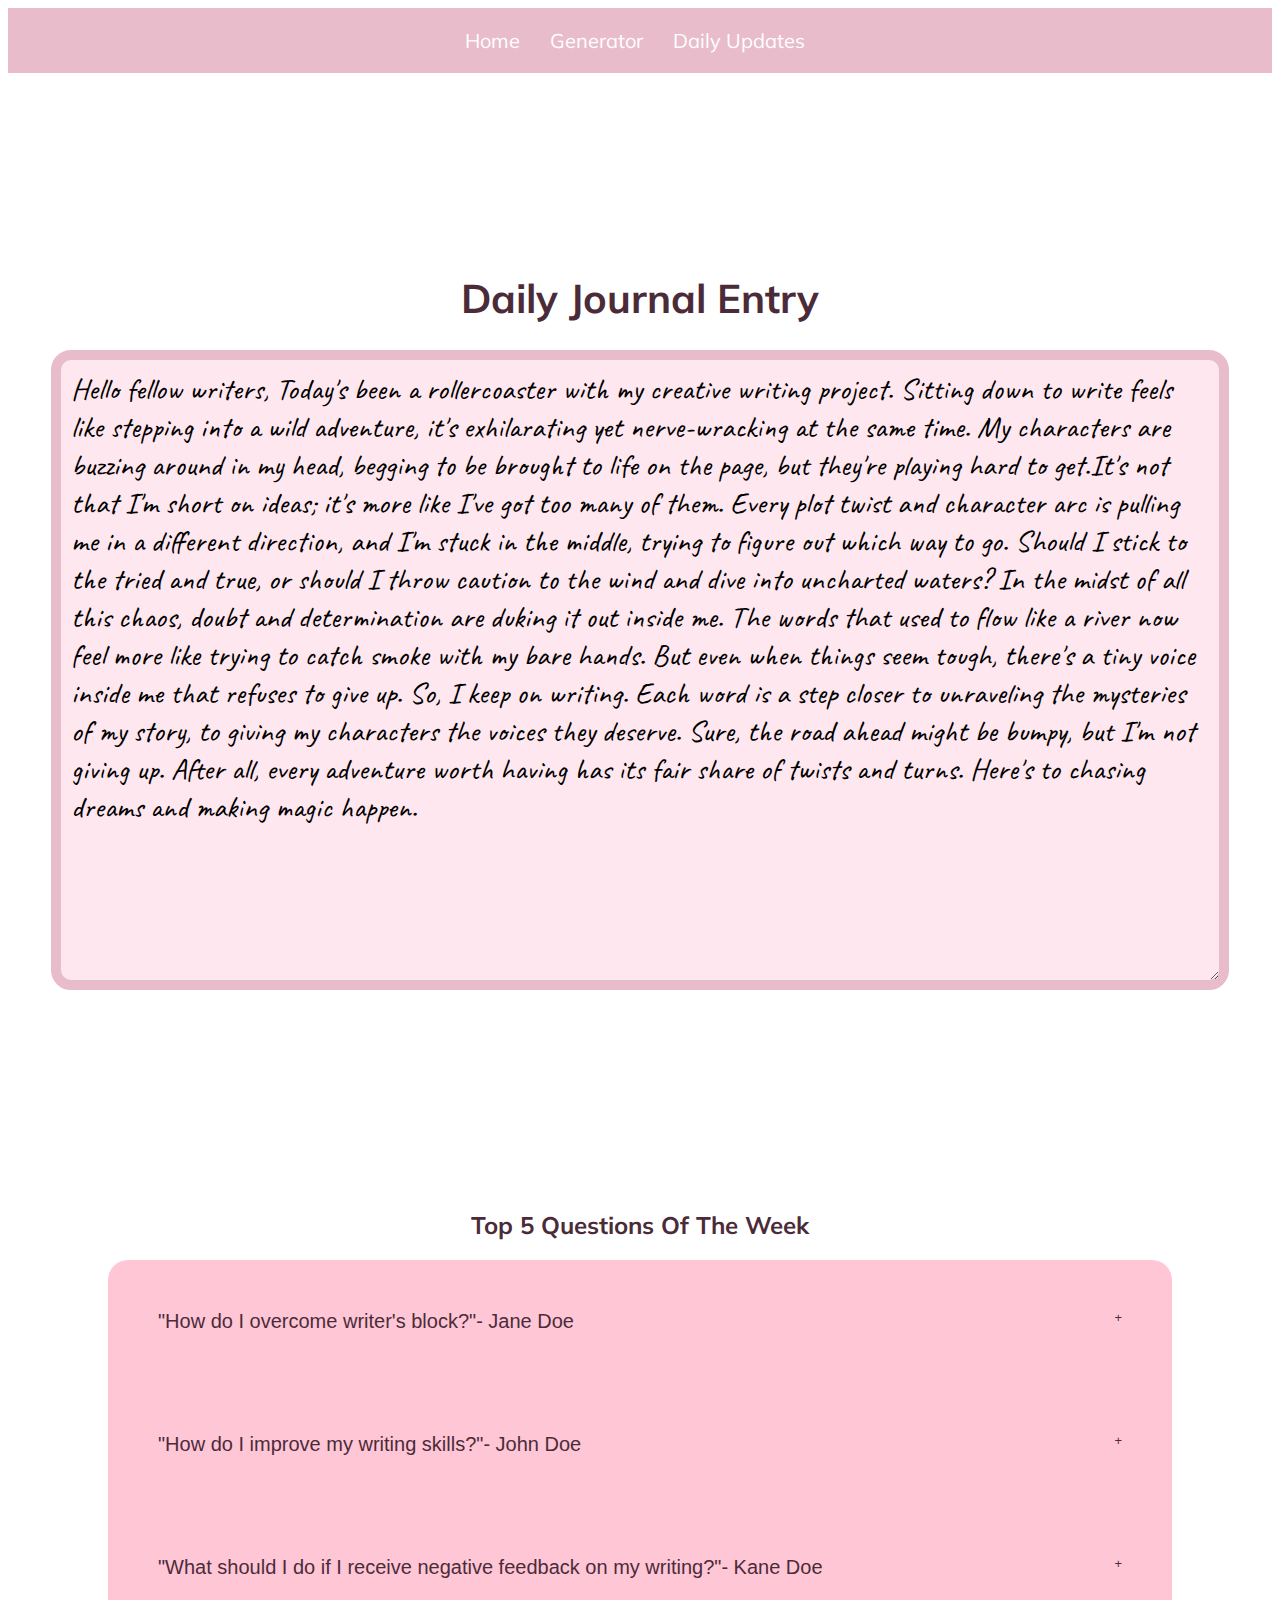
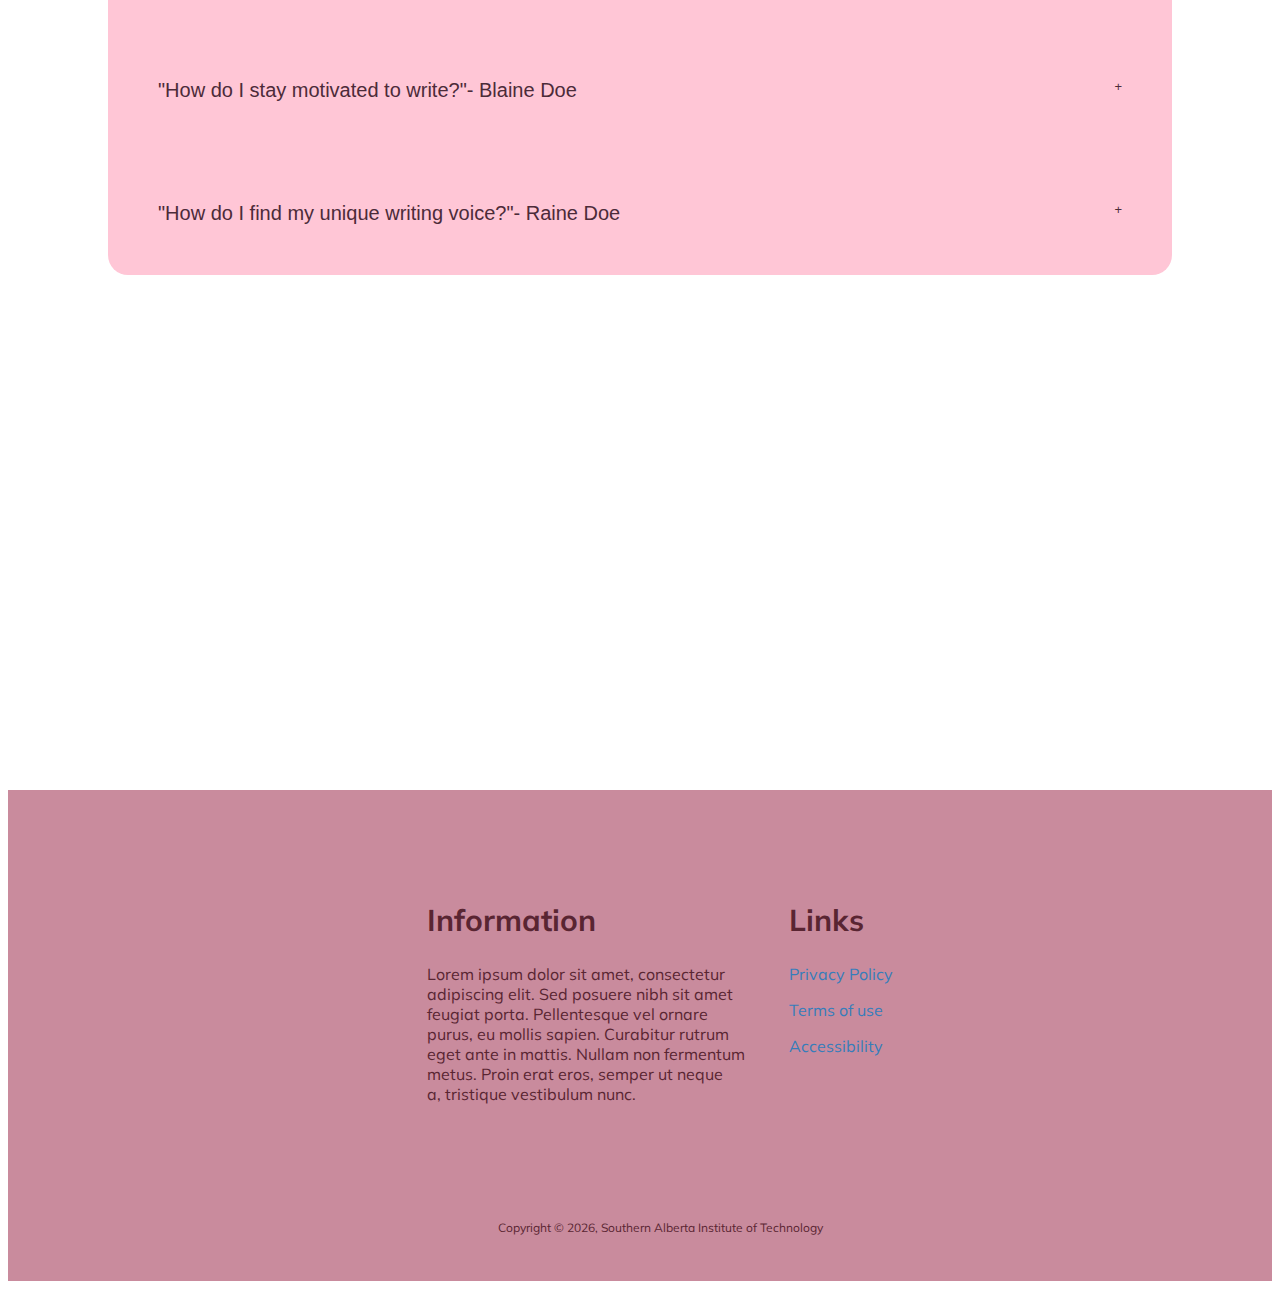
==== dailyupdate.html @ b3714178 "adding all files" ====
<!DOCTYPE html>
<html lang="en">
    <head>
        <meta charset="UTF-8">
        <meta http-equiv="X-UA-Compatible" content="IE=edge">
        <meta name="viewport" content="width=device-width, initial-scale=1.0">
        <link rel="stylesheet" type="text/css" href="styles/project_one.css">
        <link rel="preconnect" href="https://fonts.gstatic.com" crossorigin>
        <link href="https://fonts.googleapis.com/css2?family=Caveat:wght@400..700&family=Mulish:ital,wght@0,200..1000;1,200..1000&display=swap" rel="stylesheet">
        
        <title>Daily Updates</title>
    </head>
    <body>
        <div class="nav-menu">
            <div class="nav-toggle" onclick="toggleNav()">
                <div class="bar"></div>
                <div class="bar"></div>
                <div class="bar"></div>
            </div>
            <ul class="nav-links">
                <li><a href="homepage.html">Home</a></li>
                <li><a href="writingprompts.html">Generator</a></li>
                <li><a href="dailyupdate.html">Daily Updates</a></li>
            </ul> 
        </div>

        <h1 class="journal-title">Daily Journal Entry</h1>
        <section class="journal-container">
            <textarea class="journal-textbox" rows="5" readonly>Hello fellow writers, Today's been a rollercoaster with my creative writing project. Sitting down to write feels like stepping into a wild adventure, it's exhilarating yet nerve-wracking at the same time. My characters are buzzing around in my head, begging to be brought to life on the page, but they're playing hard to get.It's not that I'm short on ideas; it's more like I've got too many of them. Every plot twist and character arc is pulling me in a different direction, and I'm stuck in the middle, trying to figure out which way to go. Should I stick to the tried and true, or should I throw caution to the wind and dive into uncharted waters? In the midst of all this chaos, doubt and determination are duking it out inside me. The words that used to flow like a river now feel more like trying to catch smoke with my bare hands. But even when things seem tough, there's a tiny voice inside me that refuses to give up. So, I keep on writing. Each word is a step closer to unraveling the mysteries of my story, to giving my characters the voices they deserve. Sure, the road ahead might be bumpy, but I'm not giving up. After all, every adventure worth having has its fair share of twists and turns. Here's to chasing dreams and making magic happen.</textarea>
        </section>

        <section class="accordion-container">
           
            <div>
                <h2>Top 5 Questions Of The Week</h2>
                <button class="accordion">"How do I overcome writer's block?"- Jane Doe</button>
                <div class="panel">
                  <p>Writer's block can be tough, but remember, it's just a temporary bump in the road! Take a step back, breathe, and know that every writer—from beginners to seasoned pros—faces it at some point. Instead of seeing it as a barrier, think of it as an opportunity to explore new ideas or take a well-deserved break. You've got this!</p>
                </div>
          
                <button class="accordion">"How do I improve my writing skills?"- John Doe</button>
                <div class="panel">
                  <p>Improving your writing skills is a journey, not a race! Celebrate every step forward, whether it's mastering a new technique or finding your voice in a sea of words. Dive into books that inspire you, and don't be afraid to experiment with different styles and genres. Remember, every word you write is a victory—it's all about progress, not perfection!</p>
                </div>
          
                <button class="accordion">"What should I do if I receive negative feedback on my writing?"- Kane Doe</button>
                <div class="panel">
                  <p>Negative feedback can feel disheartening, but don't let it dim your creative spark! Instead of dwelling on it, use it as fuel to ignite your passion for improvement. Embrace constructive criticism as a stepping stone toward growth, and remember that every great writer faced rejection along the way. Your journey is unique, and every setback is a chance to shine even brighter!</p>
                </div>
                
                <button class="accordion">"How do I stay motivated to write?"- Blaine Doe</button>
                <div class="panel">
                  <p>Staying motivated is all about finding what lights a fire in your soul! Whether it's a daily writing ritual, a supportive community, or simply a love for storytelling, hold onto what fuels your passion. And when the going gets tough, remember why you started writing in the first place. Your voice matters, and the world is waiting to hear your story—so keep pushing forward!</p>
                </div>

                <button class="accordion">"How do I find my unique writing voice?"- Raine Doe</button>
                <div class="panel">
                  <p>Your voice is like a fingerprint—distinctive, authentic, and entirely yours! Don't be afraid to let it shine through in your writing. Embrace your quirks, passions, and life experiences, and infuse them into every word you write. Remember, there's no one-size-fits-all approach to finding your voice—it's a journey of self-discovery, and every word you pen brings you one step closer to unleashing your true creative potential!</p>
                </div>

                <script>
                  var acc = document.getElementsByClassName("accordion");
                  var i;
                  
                  for (i = 0; i < acc.length; i++) {
                    acc[i].addEventListener("click", function() {
                      this.classList.toggle("active");
                      var panel = this.nextElementSibling;
                      if (panel.style.maxHeight) {
                        panel.style.maxHeight = null;
                      } else {
                        panel.style.maxHeight = panel.scrollHeight + "px";
                      }
                    });
                  }
                </script>
            </div>

        </section>

        <section class="footer-container">
            <footer>
                <ul class="footer-items">
                  <li>
                        <h2 class="footer-header">Information</h2>
                        <p>Lorem ipsum dolor sit amet, consectetur
                        <br>adipiscing elit. Sed posuere nibh sit amet
                        <br> feugiat porta. Pellentesque vel ornare
                        <br> purus, eu mollis sapien. Curabitur rutrum
                        <br> eget ante in mattis. Nullam non fermentum
                        <br> metus. Proin erat eros, semper ut neque
                        <br> a, tristique vestibulum nunc.
                        </p>
                  </li>
                  <li>
                        <h2 class="footer-header">Links</h2>
                        <p><a href="mailto:hege@example.com">Privacy Policy</a></p>
                        <p><a href="mailto:hege@example.com">Terms of use</a></p>
                        <p><a href="mailto:hege@example.com">Accessibility</a></p>
                  </li>
                  
                  <p class="copyright">Copyright &copy; <script>document.write(new Date().getFullYear())</script>, Southern Alberta Institute of Technology</p>
                </ul>
            </footer>
        </section>

        <script src="script.js" defer></script>
    </body>
</html>
---- styles/project_one.css ----
/*navigation menu*/
.nav-menu {
    background-color: #e9bccb;
    padding: 20px;
    font-family: "Mulish";
}

.nav-toggle {
    display: none; /* Initially hide the hamburger menu */
    cursor: pointer;
}

.bar {
    width: 25px;
    height: 3px;
    background-color: white;
    margin: 5px 0;
}

.nav-links {
    list-style-type: none;
    padding: 0;
    margin: 0;
    display: flex;
    justify-content: center;
}

.nav-links li {
    margin-right: 10px;
}

.nav-links li a {
    text-decoration: none;
    color: white;
    font-size: 20px;
    padding: 10px;
}

/* Media query for phone screen sizes */
@media (max-width: 768px) {
    .nav-toggle {
        display: block; /* Show the hamburger menu */
    }
    
    .nav-links {
        display: none; /* Hide the navigation links by default */
    }
    
    .nav-links.active {
        display: flex; /* Show the navigation links when active */
        flex-direction: column; /* Stack the links vertically */
        align-items: center; /* Center the links vertically */
        background-color: #e9bccb;
        padding-top: 20px;
    }
}

/*hero page stuff*/
.hero-container {
    color: #fff;
    height: 100vh;
    text-align: center;
    width: auto;
    background-size: 100% 100%;
    
}
.blog-welcome {
    object-fit: cover;
    width: 100%;
    height: 100vh;
    filter:brightness(50%)
    
}


/* Place text in the middle of the image */
.hero-text {
    text-align: center;
    position: absolute;
    top: 50%;
    left: 50%;
    transform: translate(-50%, -50%);
    color: rgb(255, 255, 255);
    font-size: 40px;
    font-family: "Mulish";

}
.hero-text h1{
    font-family: "Mulish";
    font-size:70px;
}

.generate-prompts{
    color: rgb(82, 57, 71);
    background-color: rgb(212, 166, 178);
    border: none;
    border-radius: 100px;
    margin: 5%;
    font-size: 20px;
    width: 250px;
    height:60px;
    font-family: "Mulish", bold;
    
}
.generate-prompts:hover{
    background-color: rgb(239, 195, 207);
    color: rgb(255, 245, 245);
    transform: scale(1.1);
}

@media (max-width: 600px)/*phone*/{
    .hero-text{
        font-size:30px;
    }
    .hero-text h1{
        font-size: 60px;
    }
}

/* Style for the prompts container */
#prompts-container {
    margin-top: 100px;
    text-align: center;
    margin-left: 20px;
    margin-right: 20px;
    margin-bottom: 100px;
    background-color: rgb(255, 233, 239);
    padding-top: 100px;
    padding-bottom: 100px;
    padding-left: 20px;
    padding-right: 20px;
    border: solid 10px rgb(225, 177, 195);
    border-radius: 20px;
}

/* Style for individual prompts */
#prompts-container p {
    font-size: 30px;
    line-height: 1.5;
    font-family: "Caveat";
}

#generate-prompts-btn{
    color: rgb(88, 50, 72);
    background-color: rgb(228, 181, 194);
    border: none;
    border-radius: 100px;
    margin: 5%;
    font-size: 30px;
    width: 250px;
    height:60px;
    margin:  auto; 
    margin-top: 100px;
    display: block;
    font-family: "Mulish";
}

#generate-prompts-btn:hover{
    background-color: rgb(239, 195, 207);
    color: rgb(255, 245, 245);
    transform: scale(1.1);
}

.generator-container{
    height: 800px;
}

/*journal entry stuff*/
.journal-title{
    font-size: 40px;
    text-align: center;
    margin-top: 200px;
    font-family: "Mulish";
    color: #4c2b39;
}

@media (max-width: 3000px) and (min-width: 1500px) {
    .journal-container {
        display: flex;
        justify-content: center; /* Center content horizontally */
        align-items: center; /* Center content vertically */
    }
    .journal-textbox {
        width: 70%; /* Adjust width as needed */
        height: 800px; /* Adjust height as needed */
        font-size: 40px; /* Adjust font size as needed */
        padding: 10px; /* Adjust padding as needed */
        background-color: #ffe7ef;
        border: 10px solid #e9bccb; /* Add border for visual clarity */
        border-radius: 20px;
        resize: vertical; /* Allow vertical resizing */
        cursor: default;
        box-sizing: border-box;
        margin: 0 auto; /* Center the text box horizontally */
        font-family: "Caveat";
    }
}

@media (max-width: 1500px) {
    .journal-container {
        display: flex;
        justify-content: center; /* Center content horizontally */
        align-items: center; /* Center content vertically */
    }
    .journal-textbox {
        width: 90%; /* Adjust width for smaller screens */
        height: 600px; /* Adjust height as needed */
        margin-top: 50px;
        font-size: 30px; /* Adjust font size as needed */
        padding: 10px; /* Adjust padding as needed */
        background-color: #ffe7ef;
        border: 10px solid #e9bccb; /* Add border for visual clarity */
        border-radius: 20px;
        resize: vertical; /* Allow vertical resizing */
        cursor: default;
        margin: 0 auto; /* Center the text box horizontally */
        font-family: "Caveat";
    }
}

/*accordion stuff*/
.accordion-container {
    height: 800px;
    padding: 100px;
    text-align: center;
    margin-top: 100px;
    margin-bottom: 300px;
    
}
.accordion-container h2{
    font-family: "Mulish";
    color: #4c2b39;
}
.accordion {
    background-color: rgb(255, 198, 214);
    color: #4c2b39;
    cursor: pointer;
    padding: 50px;
    width: 100%;
    text-align: left;
    border: none;
    outline: none;
    transition: 0.4s;
    font-size: 20px;
}

.accordion:first-of-type {
    border-radius: 20px 20px 0 0;
}

.accordion:last-of-type {
    border-radius: 0 0 20px 20px;
}

.accordion:last-of-type.active {
    border-radius: 0 0 0 0;
}

.active, .accordion:hover {
    background-color: rgb(243, 184, 202);
}
.panel {
    padding: 0 50px;
    background-color: rgb(255, 224, 233);
    color: #4c2b39;
    overflow: hidden;
    max-height: 0;
    transition: max-height 0.2s ease-out;
    text-align: left;
    font-size: 16px;
}

.accordion:after {
    content: '\002B'; /* Unicode character for "plus" sign (+) */
    font-size: 13px;
    color: #4c2b39;
    float: right;
    margin-left: 5px;
}
.active:after {
    content: "\2212"; /* Unicode character for "minus" sign (-) */
}

/* Media query for phone sizes */
@media (max-width: 600px) {
    .accordion-container {
        height: auto; /* Let the height adjust dynamically */
        padding: 50px; /* Reduce padding for smaller screens */
    }
    
    .accordion {
        padding: 30px; /* Adjust padding for smaller screens */
        font-size: 16px; /* Reduce font size for smaller screens */
    }
    
    .panel {
        padding: 0 20px; /* Adjust padding for smaller screens */
        font-size: 14px; /* Reduce font size for smaller screens */
    }
}


/*content stuff*/
@media (min-width: 600px) and (max-width: 1500px)/*tablet*/{
    .content-container {
      height: 1600px;
      text-align: center;
      padding-top: 100px;
    }
    .content-text{
      padding-top: 100px;
      width: 27rem;
      font-family: "Caveat";
      font-size: 20px;
    }
    .content-image{
        height:auto;
        width: 100%;
        max-width: 900px;
        
    }
}
@media (max-width: 600px)/*phone*/{
    .content-container {
        height: 1400px;
        text-align: center;
        padding-top: 100px;
    }
    .content-text{
        padding-top: 100px;
        width: 90%; /* Adjust width for smaller screens */
        margin: 0 auto;
        font-size: 20px;
        font-family: "Caveat";
    }
    .content-image{
        height:auto;
        width: 100%;
        max-width: 1200px;
    }
}

@media (min-width: 1500px) and ( max-width:2225px)/*smaller desktop*/{
    .content-container {
        height: 1000px;
        text-align: center;
        padding-top: 100px;
    }
    .content-text{
        padding-top: 100px;
        width: 27rem;
        font-family: "Caveat";
        font-size: 20px;
    }
    .content-image{
        height:450px;
        width: 700px;
    }
}

@media (min-width: 2225px) and ( max-width:3000px)/*larger desktop*/{
    .content-container {
        height: 1000px;
        text-align: center;
        font-family: "Caveat";
        padding-top: 100px;
    }
    .content-text{
        padding-top: 100px;
        width: 40rem;
        font-size: 20px;
    }
    .content-image{
        height:450px;
        width: 700px;
    }
}

.about-me{
    font-family: "Mulish";
}
.content-image{
    border-radius: 15px;
}

.content-items li{
    display:inline-block;
    margin-left:5%;
    margin-right: 5%;
    margin-top: 130px;
    vertical-align: top;
    text-align: center;
}
 
.content-container{
    color: rgb(123, 66, 81);
}
.daily-update{
    color: rgb(123, 66, 81);
    background-color: rgb(239, 195, 207);
    border: none;
    border-radius: 20px;
    margin: 5%;
    font-size: 20px;
    width: 180px;
    height:45px;
    font-family: "Mulish";

}
.daily-update:hover{
    background-color: rgb(255, 218, 228);
    color: rgb(123, 66, 81);
    transform: scale(1.1);
}

/*embedded video css*/

.video {
    display: block;
    margin: auto;
    margin-bottom: 100px;
    margin-top: 50px;
    border-radius: 30px;
}

@media (min-width: 1200px){
    /* Adjust the max-width property to allow the video to scale up on larger screens */
    .video{
        margin-bottom: 300px;
        max-width: 900px; /* Set a larger max-width for larger screens */
        width: 100%; /* Ensure the video fills its container */
        height: 500px; /* Let the height adjust automatically based on the aspect ratio */
    }
}   

@media (max-width: 768px){
    /*video formatting*/
    .video{
        margin-bottom: 300px;
        max-width: 500px; /* Set a larger max-width for larger screens */
        width: 100%; /* Ensure the video fills its container */
        height: 300px;
    }
}

@media (min-width: 768px) and ( max-width:1200px){
    /*video formatting*/
    .video{
        margin-bottom: 300px;
        max-width: 700px; /* Set a larger max-width for larger screens */
        width: 100%; /* Ensure the video fills its container */
        height: 400px;
    }
}
  
/*footer stuff*/
@media (min-width: 805px) and (max-width: 1280px)/*tablet*/{
    .footer-container {
        background-color: rgb(201, 139, 157);
        width: 100%;
        height: 100%; /* Change height to 100% */
        position: relative;
        text-align: center;
        font-family: "Mulish";
        padding-top: 20px;
        padding-bottom: 10px;
        display: flex; /* Use flexbox to align items vertically */
        flex-direction: column; /* Align items in a column */
        justify-content: space-between; /* Space-between aligns items to top and bottom */
    }
}
@media (min-width: 1280px) and ( max-width:5000px)/*desktop*/{
    .footer-container {
        background-color: rgb(201, 139, 157);
        width: 100%;
        height: 100%; /* Change height to 100% */
        position: relative;
        text-align: center;
        padding-top: 20px;
        padding-bottom: 10px;
        font-family: "Mulish";
        display: flex; /* Use flexbox to align items vertically */
        flex-direction: column; /* Align items in a column */
        justify-content: space-between; /* Space-between aligns items to top and bottom */
    }
}
@media (min-width: 50px) and (max-width: 805px)/*phone*/{
    .footer-container {
        background-color: rgb(201, 139, 157);
        width: 100%;
        height: 100%; /* Change height to 100% */
        position: relative;
        text-align: center;
        padding-top: 20px;
        padding-bottom: 10px;
        font-family: "Mulish";
        display: flex; /* Use flexbox to align items vertically */
        flex-direction: column; /* Align items in a column */
        justify-content: space-between; /* Space-between aligns items to top and bottom */
    }
}
footer li{
    display: inline-block;
    text-align: left;
    margin-left: 20px;
    margin-right: 20px;
    vertical-align:top;
    padding-top: 50px;
    color: rgb(89, 37, 50);
}
.footer-header{
    font-size: 30px;
}
a:link {
    color: rgb(54, 125, 187);
    background-color: transparent;
    text-decoration: none;
}
a:hover {
    color: rgb(39, 154, 255);
    background-color: transparent;
    text-decoration: underline;
}
.copyright {
    width: 90%;
    margin: auto;
    padding-top: 100px;
    padding-bottom: 20px; 
    font-size: 12px; 
    text-align: center; 
    color: rgb(89, 37, 50);
}
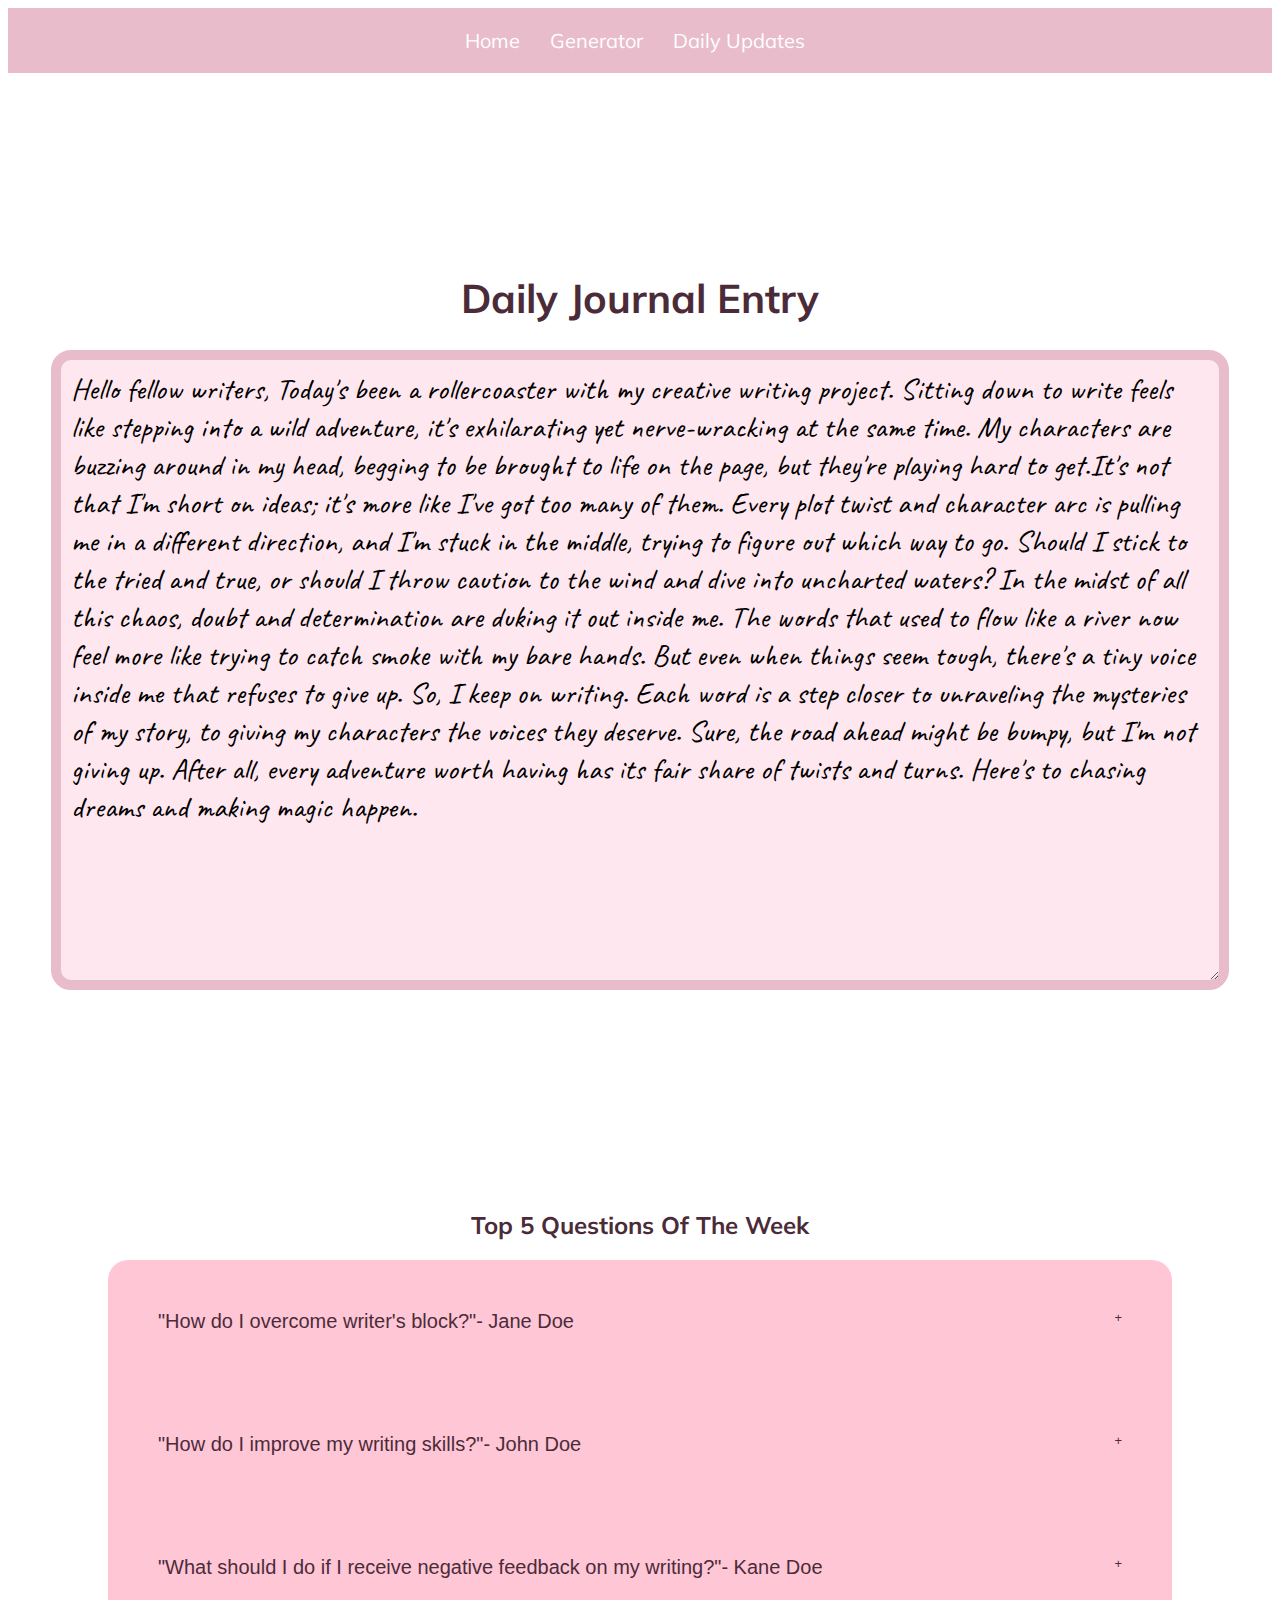
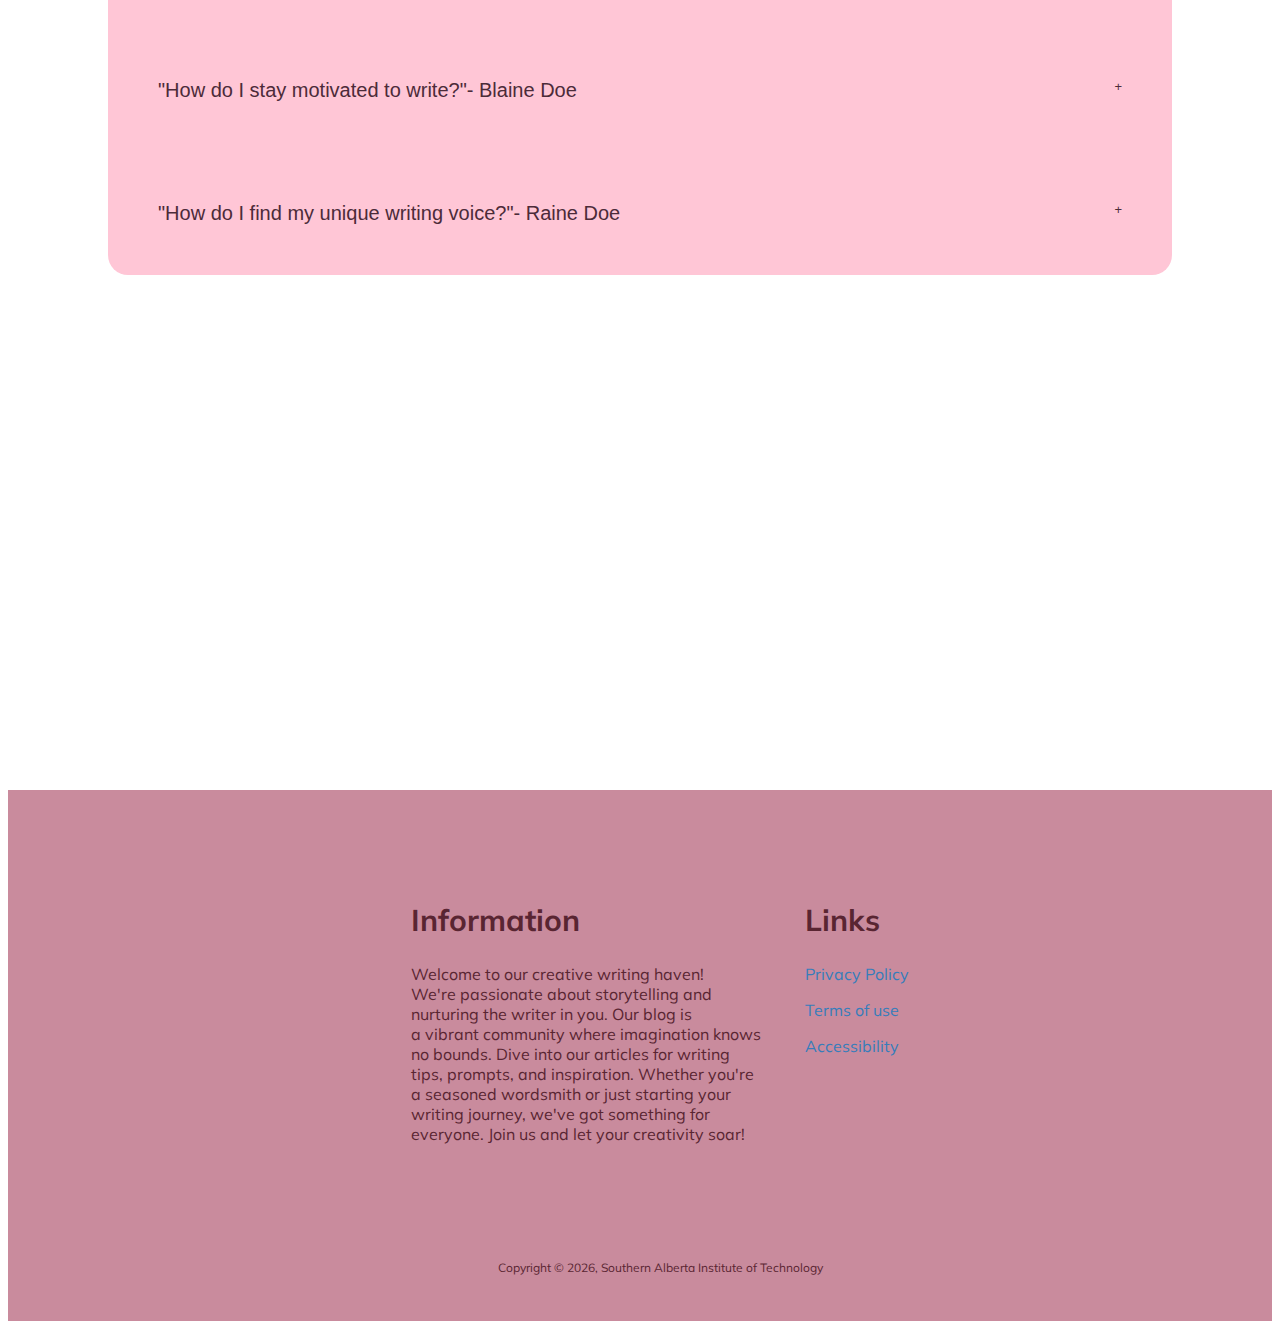
==== commit 51013be9: "adding footer stuff i forgot" ====
--- a/dailyupdate.html
+++ b/dailyupdate.html
@@ -18,7 +18,7 @@
                 <div class="bar"></div>
             </div>
             <ul class="nav-links">
-                <li><a href="homepage.html">Home</a></li>
+                <li><a href="index.html">Home</a></li>
                 <li><a href="writingprompts.html">Generator</a></li>
                 <li><a href="dailyupdate.html">Daily Updates</a></li>
             </ul> 
@@ -83,20 +83,22 @@
                 <ul class="footer-items">
                   <li>
                         <h2 class="footer-header">Information</h2>
-                        <p>Lorem ipsum dolor sit amet, consectetur
-                        <br>adipiscing elit. Sed posuere nibh sit amet
-                        <br> feugiat porta. Pellentesque vel ornare
-                        <br> purus, eu mollis sapien. Curabitur rutrum
-                        <br> eget ante in mattis. Nullam non fermentum
-                        <br> metus. Proin erat eros, semper ut neque
-                        <br> a, tristique vestibulum nunc.
+                        <p>Welcome to our creative writing haven! 
+                            <br> We're passionate about storytelling and 
+                            <br> nurturing the writer in you. Our blog is 
+                            <br> a vibrant community where imagination knows 
+                            <br> no bounds. Dive into our articles for writing  
+                            <br> tips, prompts, and inspiration. Whether you're 
+                            <br> a seasoned wordsmith or just starting your 
+                            <br> writing journey, we've got something for 
+                            <br> everyone. Join us and let your creativity soar!
                         </p>
                   </li>
                   <li>
                         <h2 class="footer-header">Links</h2>
-                        <p><a href="mailto:hege@example.com">Privacy Policy</a></p>
-                        <p><a href="mailto:hege@example.com">Terms of use</a></p>
-                        <p><a href="mailto:hege@example.com">Accessibility</a></p>
+                        <p><a href="https://www.dictionary.com/browse/privacy">Privacy Policy</a></p>
+                        <p><a href="https://www.termsfeed.com/blog/sample-terms-of-use-template/">Terms of use</a></p>
+                        <p><a href="https://www.dictionary.com/browse/accessibility">Accessibility</a></p>
                   </li>
                   
                   <p class="copyright">Copyright &copy; <script>document.write(new Date().getFullYear())</script>, Southern Alberta Institute of Technology</p>
--- a/styles/project_one.css
+++ b/styles/project_one.css
@@ -34,6 +34,10 @@
     color: white;
     font-size: 20px;
     padding: 10px;
+}
+
+.nav-links li a:hover{
+    text-decoration: underline;
 }
 
 /* Media query for phone screen sizes */
@@ -220,7 +224,7 @@
 
 /*accordion stuff*/
 .accordion-container {
-    height: 800px;
+    min-height: 800px;
     padding: 100px;
     text-align: center;
     margin-top: 100px;
@@ -265,9 +269,10 @@
     color: #4c2b39;
     overflow: hidden;
     max-height: 0;
-    transition: max-height 0.2s ease-out;
+    transition: 0.2s ease-out;
     text-align: left;
     font-size: 16px;
+    font-family: "Mulish";
 }
 
 .accordion:after {
